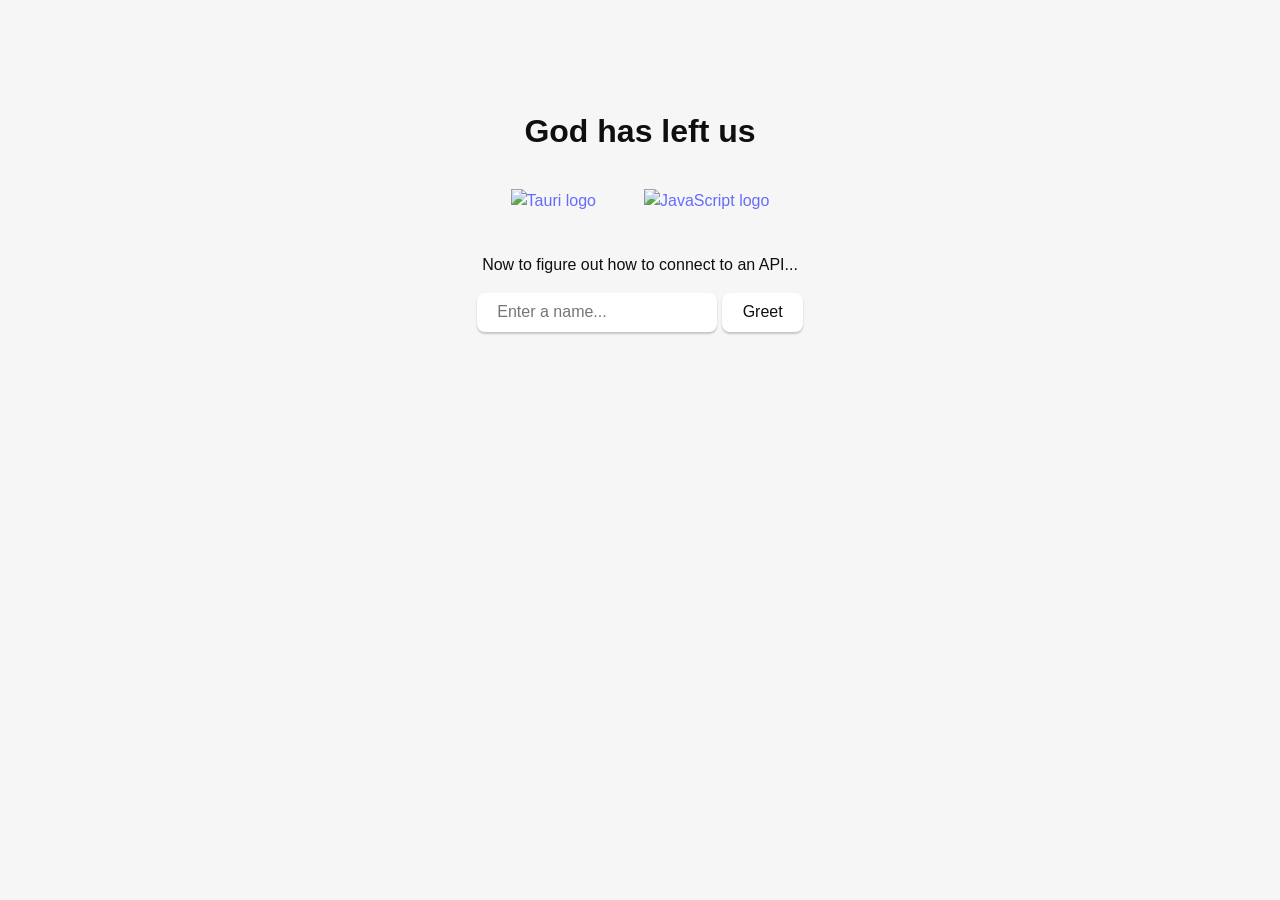
==== crates/app/src/index.html @ 8da799ed "refactor: Rename crate" ====
<!doctype html>
<html lang="en">
    <head>
        <meta charset="UTF-8" />
        <link rel="stylesheet" href="styles.css" />
        <meta name="viewport" content="width=device-width, initial-scale=1.0" />
        <title>Tauri App</title>
        <script type="module" src="/main.js" defer></script>
    </head>

    <body>
        <main class="container">
            <h1>God has left us</h1>

            <div class="row">
                <a href="https://tauri.app" target="_blank">
                    <img
                        src="/assets/tauri.svg"
                        class="logo tauri"
                        alt="Tauri logo"
                    />
                </a>
                <a
                    href="https://developer.mozilla.org/en-US/docs/Web/JavaScript"
                    target="_blank"
                >
                    <img
                        src="/assets/javascript.svg"
                        class="logo vanilla"
                        alt="JavaScript logo"
                    />
                </a>
            </div>
            <p>Now to figure out how to connect to an API...</p>

            <form class="row" id="greet-form">
                <input id="greet-input" placeholder="Enter a name..." />
                <button type="submit">Greet</button>
            </form>
            <p id="greet-msg"></p>
        </main>
    </body>
</html>
---- crates/app/src/styles.css ----
.logo.vanilla:hover {
  filter: drop-shadow(0 0 2em #ffe21c);
}
:root {
  font-family: Inter, Avenir, Helvetica, Arial, sans-serif;
  font-size: 16px;
  line-height: 24px;
  font-weight: 400;

  color: #0f0f0f;
  background-color: #f6f6f6;

  font-synthesis: none;
  text-rendering: optimizeLegibility;
  -webkit-font-smoothing: antialiased;
  -moz-osx-font-smoothing: grayscale;
  -webkit-text-size-adjust: 100%;
}

.container {
  margin: 0;
  padding-top: 10vh;
  display: flex;
  flex-direction: column;
  justify-content: center;
  text-align: center;
}

.logo {
  height: 6em;
  padding: 1.5em;
  will-change: filter;
  transition: 0.75s;
}

.logo.tauri:hover {
  filter: drop-shadow(0 0 2em #24c8db);
}

.row {
  display: flex;
  justify-content: center;
}

a {
  font-weight: 500;
  color: #646cff;
  text-decoration: inherit;
}

a:hover {
  color: #535bf2;
}

h1 {
  text-align: center;
}

input,
button {
  border-radius: 8px;
  border: 1px solid transparent;
  padding: 0.6em 1.2em;
  font-size: 1em;
  font-weight: 500;
  font-family: inherit;
  color: #0f0f0f;
  background-color: #ffffff;
  transition: border-color 0.25s;
  box-shadow: 0 2px 2px rgba(0, 0, 0, 0.2);
}

button {
  cursor: pointer;
}

button:hover {
  border-color: #396cd8;
}
button:active {
  border-color: #396cd8;
  background-color: #e8e8e8;
}

input,
button {
  outline: none;
}

#greet-input {
  margin-right: 5px;
}

@media (prefers-color-scheme: dark) {
  :root {
    color: #f6f6f6;
    background-color: #2f2f2f;
  }

  a:hover {
    color: #24c8db;
  }

  input,
  button {
    color: #ffffff;
    background-color: #0f0f0f98;
  }
  button:active {
    background-color: #0f0f0f69;
  }
}
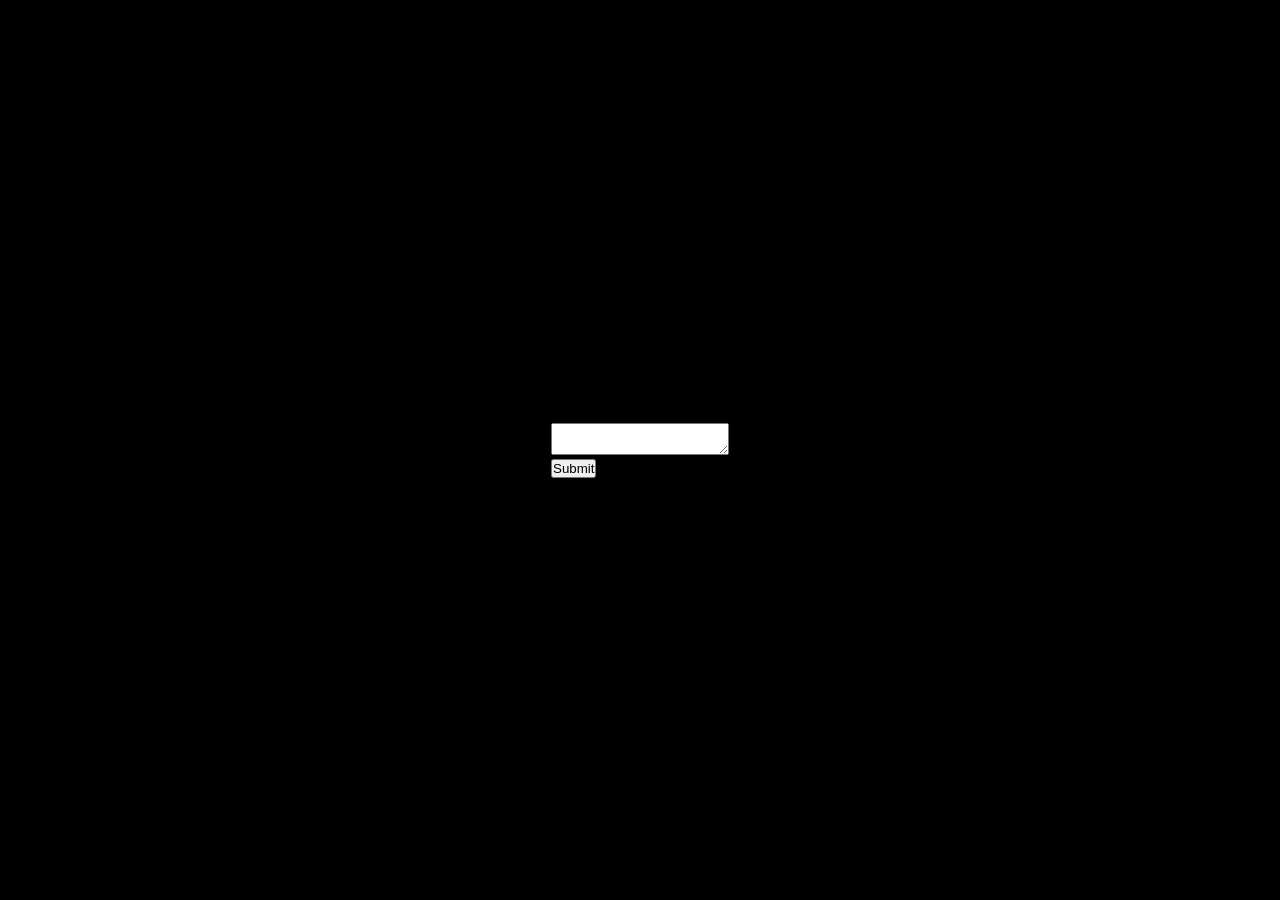
==== commit 1f72cdb9: "feat: Add sending entry to app" ====
--- a/crates/app/src/index.html
+++ b/crates/app/src/index.html
@@ -10,34 +10,11 @@
 
     <body>
         <main class="container">
-            <h1>God has left us</h1>
-
-            <div class="row">
-                <a href="https://tauri.app" target="_blank">
-                    <img
-                        src="/assets/tauri.svg"
-                        class="logo tauri"
-                        alt="Tauri logo"
-                    />
-                </a>
-                <a
-                    href="https://developer.mozilla.org/en-US/docs/Web/JavaScript"
-                    target="_blank"
-                >
-                    <img
-                        src="/assets/javascript.svg"
-                        class="logo vanilla"
-                        alt="JavaScript logo"
-                    />
-                </a>
-            </div>
-            <p>Now to figure out how to connect to an API...</p>
-
-            <form class="row" id="greet-form">
-                <input id="greet-input" placeholder="Enter a name..." />
-                <button type="submit">Greet</button>
+            <form id="greet-form">
+                <textarea id="greet-input"></textarea>
+                <br />
+                <button type="submit">Submit</button>
             </form>
-            <p id="greet-msg"></p>
         </main>
     </body>
 </html>
--- a/crates/app/src/styles.css
+++ b/crates/app/src/styles.css
@@ -1,112 +1,19 @@
-.logo.vanilla:hover {
-  filter: drop-shadow(0 0 2em #ffe21c);
+* {
+    margin: 0;
+    padding: 0;
+    box-sizing: border-box;
 }
-:root {
-  font-family: Inter, Avenir, Helvetica, Arial, sans-serif;
-  font-size: 16px;
-  line-height: 24px;
-  font-weight: 400;
 
-  color: #0f0f0f;
-  background-color: #f6f6f6;
-
-  font-synthesis: none;
-  text-rendering: optimizeLegibility;
-  -webkit-font-smoothing: antialiased;
-  -moz-osx-font-smoothing: grayscale;
-  -webkit-text-size-adjust: 100%;
+body {
+    background: black;
+    width: 100%;
+    min-height: 100vh;
 }
 
 .container {
-  margin: 0;
-  padding-top: 10vh;
-  display: flex;
-  flex-direction: column;
-  justify-content: center;
-  text-align: center;
+    display: flex;
+    justify-content: center;
+    align-items: center;
+    flex-direction: row;
+    min-height: 100vh;
 }
-
-.logo {
-  height: 6em;
-  padding: 1.5em;
-  will-change: filter;
-  transition: 0.75s;
-}
-
-.logo.tauri:hover {
-  filter: drop-shadow(0 0 2em #24c8db);
-}
-
-.row {
-  display: flex;
-  justify-content: center;
-}
-
-a {
-  font-weight: 500;
-  color: #646cff;
-  text-decoration: inherit;
-}
-
-a:hover {
-  color: #535bf2;
-}
-
-h1 {
-  text-align: center;
-}
-
-input,
-button {
-  border-radius: 8px;
-  border: 1px solid transparent;
-  padding: 0.6em 1.2em;
-  font-size: 1em;
-  font-weight: 500;
-  font-family: inherit;
-  color: #0f0f0f;
-  background-color: #ffffff;
-  transition: border-color 0.25s;
-  box-shadow: 0 2px 2px rgba(0, 0, 0, 0.2);
-}
-
-button {
-  cursor: pointer;
-}
-
-button:hover {
-  border-color: #396cd8;
-}
-button:active {
-  border-color: #396cd8;
-  background-color: #e8e8e8;
-}
-
-input,
-button {
-  outline: none;
-}
-
-#greet-input {
-  margin-right: 5px;
-}
-
-@media (prefers-color-scheme: dark) {
-  :root {
-    color: #f6f6f6;
-    background-color: #2f2f2f;
-  }
-
-  a:hover {
-    color: #24c8db;
-  }
-
-  input,
-  button {
-    color: #ffffff;
-    background-color: #0f0f0f98;
-  }
-  button:active {
-    background-color: #0f0f0f69;
-  }
-}
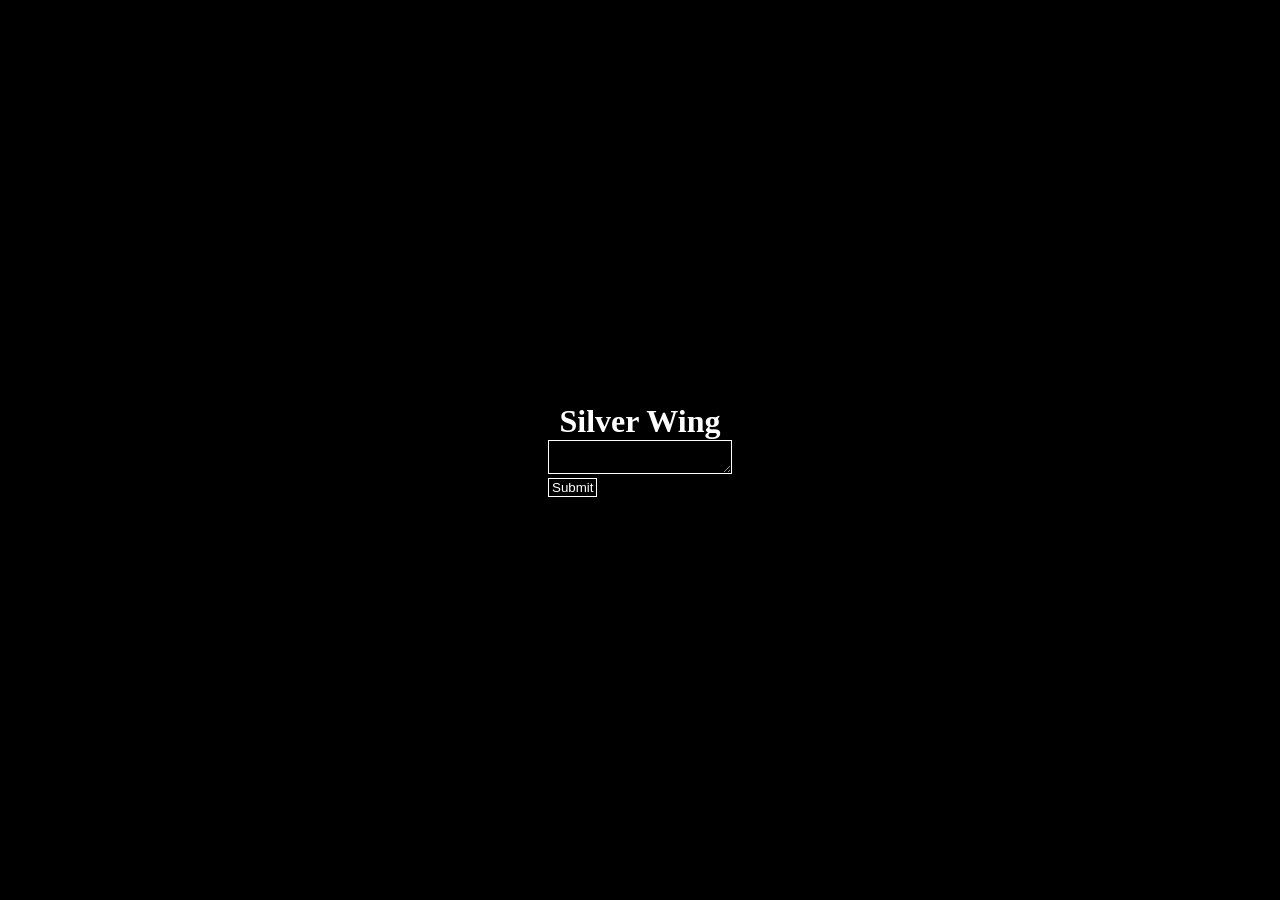
==== commit 7d96e23a: "feat: Some API stuff on the app" ====
--- a/crates/app/src/index.html
+++ b/crates/app/src/index.html
@@ -10,6 +10,7 @@
 
     <body>
         <main class="container">
+            <h1>Silver Wing</h1>
             <form id="greet-form">
                 <textarea id="greet-input"></textarea>
                 <br />
--- a/crates/app/src/styles.css
+++ b/crates/app/src/styles.css
@@ -5,6 +5,7 @@
 }
 
 body {
+    color: white;
     background: black;
     width: 100%;
     min-height: 100vh;
@@ -14,6 +15,14 @@
     display: flex;
     justify-content: center;
     align-items: center;
-    flex-direction: row;
+    flex-direction: column;
     min-height: 100vh;
 }
+
+textarea,
+button {
+    background: none;
+    border: 1px white solid;
+    padding: 1px 3px;
+    color: white;
+}
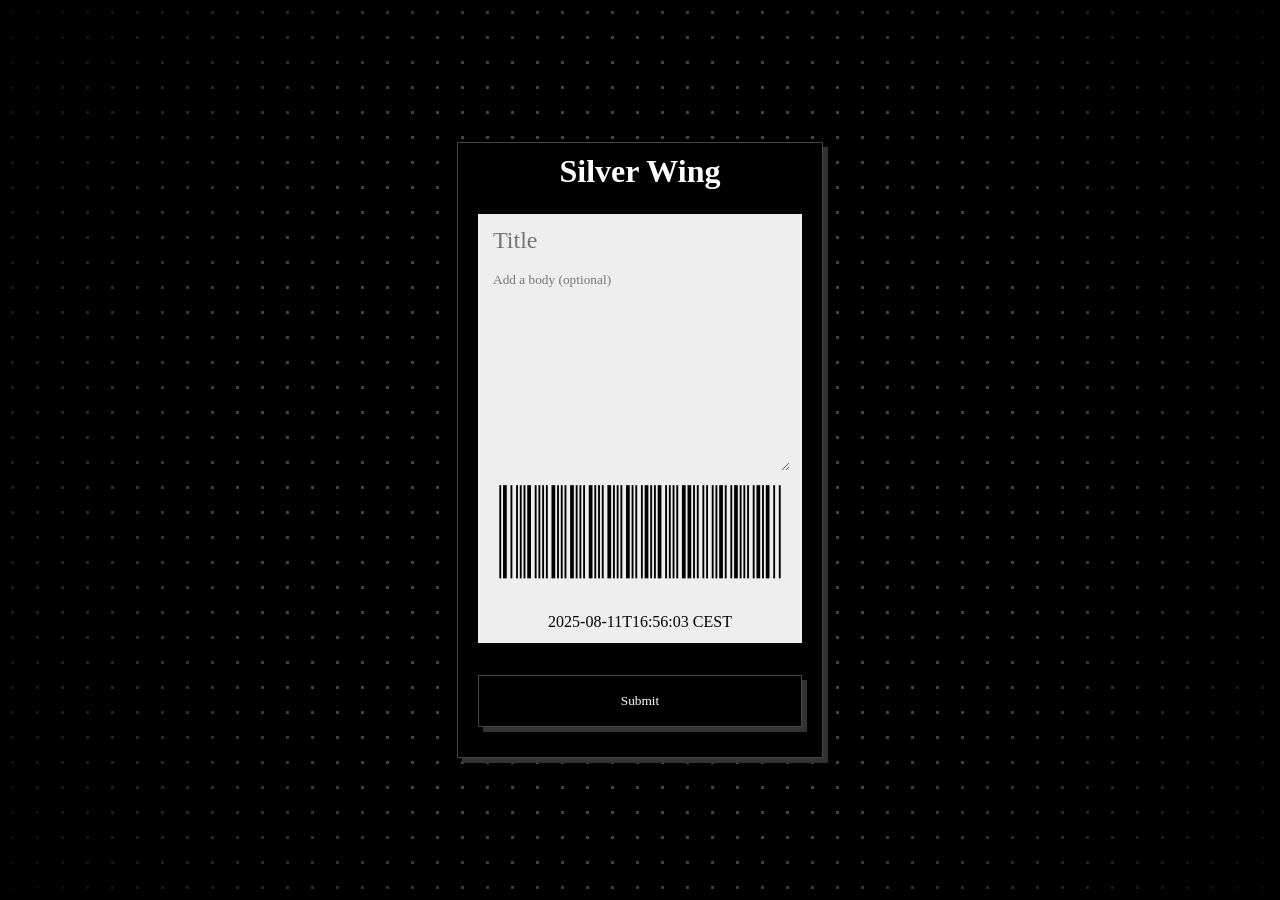
==== commit 7d9ef378: "feat: Add some styling" ====
--- a/crates/app/src/index.html
+++ b/crates/app/src/index.html
@@ -9,13 +9,99 @@
     </head>
 
     <body>
-        <main class="container">
+        <div class="vignette"></div>
+        <form id="greet-form" class="container">
             <h1>Silver Wing</h1>
-            <form id="greet-form">
-                <textarea id="greet-input"></textarea>
-                <br />
-                <button type="submit">Submit</button>
-            </form>
-        </main>
+            <div class="receipt">
+                <input
+                    type="text"
+                    placeholder="Title"
+                    class="receipt_title"
+                    required
+                />
+                <textarea
+                    id="greet-input"
+                    placeholder="Add a body (optional)"
+                    class="receipt_body"
+                ></textarea>
+                <svg
+                    id="barcode"
+                    width="300px"
+                    height="142px"
+                    x="0px"
+                    y="0px"
+                    viewBox="0 0 322 142"
+                    xmlns="http://www.w3.org/2000/svg"
+                    version="1.1"
+                    style="transform: translate(0px)"
+                >
+                    <g transform="translate(10, 10)" style="fill: #000000">
+                        <rect x="0" y="0" width="2" height="100" />
+                        <rect x="4" y="0" width="4" height="100" />
+                        <rect x="12" y="0" width="2" height="100" />
+                        <rect x="18" y="0" width="2" height="100" />
+                        <rect x="22" y="0" width="2" height="100" />
+                        <rect x="26" y="0" width="2" height="100" />
+                        <rect x="30" y="0" width="4" height="100" />
+                        <rect x="38" y="0" width="2" height="100" />
+                        <rect x="42" y="0" width="2" height="100" />
+                        <rect x="46" y="0" width="2" height="100" />
+                        <rect x="50" y="0" width="2" height="100" />
+                        <rect x="56" y="0" width="4" height="100" />
+                        <rect x="62" y="0" width="2" height="100" />
+                        <rect x="66" y="0" width="2" height="100" />
+                        <rect x="70" y="0" width="2" height="100" />
+                        <rect x="76" y="0" width="4" height="100" />
+                        <rect x="82" y="0" width="2" height="100" />
+                        <rect x="86" y="0" width="2" height="100" />
+                        <rect x="90" y="0" width="2" height="100" />
+                        <rect x="96" y="0" width="4" height="100" />
+                        <rect x="102" y="0" width="2" height="100" />
+                        <rect x="106" y="0" width="2" height="100" />
+                        <rect x="110" y="0" width="2" height="100" />
+                        <rect x="116" y="0" width="4" height="100" />
+                        <rect x="122" y="0" width="2" height="100" />
+                        <rect x="126" y="0" width="2" height="100" />
+                        <rect x="130" y="0" width="2" height="100" />
+                        <rect x="136" y="0" width="4" height="100" />
+                        <rect x="142" y="0" width="2" height="100" />
+                        <rect x="146" y="0" width="2" height="100" />
+                        <rect x="152" y="0" width="2" height="100" />
+                        <rect x="156" y="0" width="4" height="100" />
+                        <rect x="162" y="0" width="2" height="100" />
+                        <rect x="166" y="0" width="2" height="100" />
+                        <rect x="170" y="0" width="4" height="100" />
+                        <rect x="178" y="0" width="2" height="100" />
+                        <rect x="182" y="0" width="2" height="100" />
+                        <rect x="186" y="0" width="2" height="100" />
+                        <rect x="190" y="0" width="2" height="100" />
+                        <rect x="196" y="0" width="4" height="100" />
+                        <rect x="202" y="0" width="4" height="100" />
+                        <rect x="208" y="0" width="2" height="100" />
+                        <rect x="212" y="0" width="2" height="100" />
+                        <rect x="218" y="0" width="2" height="100" />
+                        <rect x="222" y="0" width="2" height="100" />
+                        <rect x="228" y="0" width="2" height="100" />
+                        <rect x="232" y="0" width="2" height="100" />
+                        <rect x="236" y="0" width="4" height="100" />
+                        <rect x="242" y="0" width="2" height="100" />
+                        <rect x="248" y="0" width="2" height="100" />
+                        <rect x="252" y="0" width="4" height="100" />
+                        <rect x="258" y="0" width="2" height="100" />
+                        <rect x="262" y="0" width="2" height="100" />
+                        <rect x="266" y="0" width="2" height="100" />
+                        <rect x="272" y="0" width="2" height="100" />
+                        <rect x="276" y="0" width="4" height="100" />
+                        <rect x="282" y="0" width="2" height="100" />
+                        <rect x="286" y="0" width="4" height="100" />
+                        <rect x="294" y="0" width="2" height="100" />
+                        <rect x="300" y="0" width="2" height="100" />
+                    </g>
+                </svg>
+
+                <p>2025-08-11T16:56:03 CEST</p>
+            </div>
+            <button type="submit">Submit</button>
+        </form>
     </body>
 </html>
--- a/crates/app/src/styles.css
+++ b/crates/app/src/styles.css
@@ -2,6 +2,7 @@
     margin: 0;
     padding: 0;
     box-sizing: border-box;
+    font-family: mono;
 }
 
 body {
@@ -9,20 +10,87 @@
     background: black;
     width: 100%;
     min-height: 100vh;
-}
-
-.container {
+    background-image: radial-gradient(circle, #444 10%, transparent 10%);
+    background-size: 25px 25px;
     display: flex;
     justify-content: center;
     align-items: center;
     flex-direction: column;
-    min-height: 100vh;
 }
 
-textarea,
+.vignette {
+    width: 100%;
+    min-height: 100vh;
+    background-color: red;
+    position: absolute;
+    z-index: -1;
+    background: #fff0;
+    background: radial-gradient(circle, #0000 50%, #000e 100%);
+}
+
+.container {
+    background: black;
+    padding: 10px 20px 30px;
+    border: #444 solid 1px;
+    box-shadow: 5px 5px 0px 0px #333;
+    display: flex;
+    justify-content: center;
+    align-items: center;
+    flex-direction: column;
+}
+
+.receipt {
+    color: black;
+    background: #eee;
+    display: flex;
+    justify-content: center;
+    align-items: center;
+    flex-direction: column;
+    padding: 12px;
+    margin-bottom: 32px;
+}
+
+.receipt_title {
+    font-size: 24px;
+    margin-bottom: 16px;
+}
+
+.receipt_body {
+    resize: vertical;
+    width: 100%;
+    height: 200px;
+}
+
 button {
+    background: black;
+    color: white;
+    padding: 10px;
+    height: 52px;
+    border: #444 solid 1px;
+    box-shadow: 5px 5px 0px 0px #333;
+    display: flex;
+    justify-content: center;
+    align-items: center;
+    flex-direction: column;
+    width: 100%;
+    transition-timing-function: cubic-bezier(0.4, 0, 0.2, 1);
+    transition-duration: 150ms;
+    transition-property: box-shadow transform;
+}
+
+button:active {
+    transform: translateY(5px);
+    box-shadow: 0px 0px 0px 0px #333;
+    transform
+}
+
+h1 {
+    margin-bottom: 24px;
+}
+
+input,
+textarea {
     background: none;
-    border: 1px white solid;
+    border: none;
     padding: 1px 3px;
-    color: white;
 }
